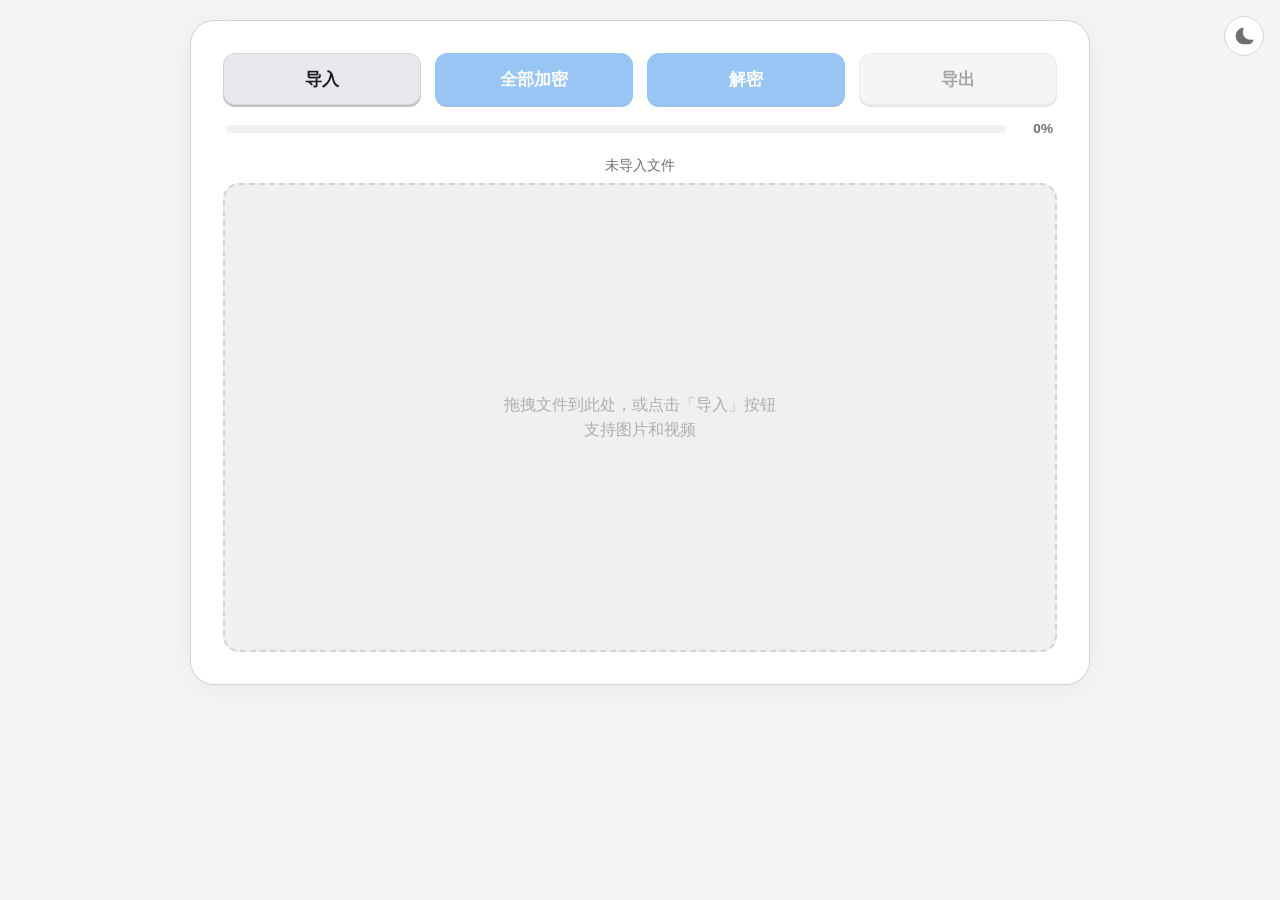
==== tools/cipher/index.html @ db0f6a57 "Add cipher tool (image/video encryption), extract from sb.html Extract bijective pixel encryption al" ====
<!DOCTYPE html>
<html lang="zh-cn" data-theme="dark">
<head>
  <meta charset="UTF-8">
  <meta name="viewport" content="width=device-width, initial-scale=1.0, maximum-scale=2.0">
  <title>加密解密工具</title>
  <link rel="stylesheet" href="style.css">
</head>
<body>

<!-- 主题切换 -->
<button class="theme-toggle" id="themeToggle" aria-label="切换主题">
  <svg class="icon-sun" viewBox="0 0 24 24"><path d="M12 7a5 5 0 100 10 5 5 0 000-10zm0-4a1 1 0 011 1v1a1 1 0 11-2 0V4a1 1 0 011-1zm0 16a1 1 0 011 1v1a1 1 0 11-2 0v-1a1 1 0 011-1zm8-8a1 1 0 01-1 1h-1a1 1 0 110-2h1a1 1 0 011 1zM6 12a1 1 0 01-1 1H4a1 1 0 110-2h1a1 1 0 011 1zm12.36-5.64a1 1 0 010 1.41l-.7.71a1 1 0 11-1.42-1.42l.71-.7a1 1 0 011.41 0zM7.76 16.24a1 1 0 010 1.41l-.71.71a1 1 0 01-1.41-1.42l.7-.7a1 1 0 011.42 0zm10.48 0a1 1 0 011.41 0l.71.7a1 1 0 11-1.42 1.42l-.7-.71a1 1 0 010-1.41zM7.76 7.76a1 1 0 01-1.41 0l-.71-.7a1 1 0 011.42-1.42l.7.71a1 1 0 010 1.41z"/></svg>
  <svg class="icon-moon" viewBox="0 0 24 24"><path d="M12.1 22c-5.5 0-10-4.5-10-10 0-4.8 3.4-8.8 8.1-9.8.4-.1.8 0 1.1.3.3.3.3.7.2 1.1-.5 1.2-.8 2.5-.8 3.9 0 5 4.1 9 9 9 .8 0 1.5-.1 2.2-.3.4-.1.8 0 1.1.3.3.3.3.7.2 1.1-1.3 2.8-4 4.4-7.1 4.4z"/></svg>
</button>

<div class="tool-card">
  <!-- 工具栏 -->
  <div class="toolbar">
    <button class="btn" id="importBtn">导入</button>
    <button class="btn btn-primary" id="encryptBtn" disabled>全部加密</button>
    <button class="btn btn-primary" id="decryptBtn" disabled>解密</button>
    <button class="btn" id="exportBtn" disabled>导出</button>
  </div>

  <!-- 进度条 -->
  <div class="progress-section" id="progressSection">
    <progress id="progressBar" value="0" max="100"></progress>
    <span id="progressText">0%</span>
  </div>

  <!-- 文件信息 -->
  <div class="file-info" id="fileInfo">未导入文件</div>

  <!-- 预览区域 -->
  <div class="preview-area" id="previewArea">
    <div class="preview-empty" id="previewEmpty">
      <p>拖拽文件到此处，或点击「导入」按钮</p>
      <p>支持图片和视频</p>
    </div>
    <img id="previewImg" class="preview-media" alt="预览">
    <canvas id="previewCanvas" class="preview-media"></canvas>
    <!-- 视频播放进度 -->
    <div class="video-progress-bar" id="videoProgressBar" style="display:none;">
      <div class="video-progress-fill" id="videoProgressFill"></div>
    </div>
    <!-- 加载指示 -->
    <div class="loading-overlay" id="loadingOverlay">
      <div class="spinner"></div>
    </div>
  </div>

  <!-- 导航行 -->
  <div class="nav-row" id="navRow" style="display:none;">
    <button class="btn btn-small" id="prevBtn">&larr; 上一张</button>
    <span class="nav-counter" id="navCounter">1 / 1</span>
    <button class="btn btn-small" id="nextBtn">下一张 &rarr;</button>
    <button class="btn btn-danger btn-small" id="restoreBtn">还原</button>
  </div>
</div>

<!-- 加密参数弹窗 -->
<div id="encryptModal" class="modal-overlay">
  <div class="param-window">
    <h3>加密参数</h3>
    <div class="param-row">
      <label>加密方式</label>
      <div class="radio-group">
        <label><input type="radio" name="encMode" value="gilbert" checked> 吉尔伯特曲线</label>
        <label><input type="radio" name="encMode" value="block"> 块打乱</label>
      </div>
    </div>
    <div class="param-row">
      <label>密钥（可选）</label>
      <input type="text" id="encKeyInput" placeholder="留空表示无密钥">
    </div>
    <div class="param-row block-params" id="encBlockParams" style="display:none;">
      <label>块宽度（像素）</label>
      <input type="number" id="encBlockW" value="16" min="1" max="512">
    </div>
    <div class="param-row block-params" id="encBlockParamsH" style="display:none;">
      <label>块高度（像素）</label>
      <input type="number" id="encBlockH" value="16" min="1" max="512">
    </div>
    <div class="modal-buttons">
      <button class="btn btn-primary" id="encConfirmBtn">确定</button>
      <button class="btn modal-cancel" data-close="encryptModal">取消</button>
    </div>
  </div>
</div>

<!-- 解密参数弹窗 -->
<div id="decryptModal" class="modal-overlay">
  <div class="param-window">
    <h3>解密参数</h3>
    <div class="param-row">
      <label>解密方式</label>
      <div class="radio-group">
        <label><input type="radio" name="decMode" value="gilbert" checked> 吉尔伯特曲线</label>
        <label><input type="radio" name="decMode" value="block"> 块打乱</label>
      </div>
    </div>
    <div class="param-row">
      <label>密钥（可选）</label>
      <input type="text" id="decKeyInput" placeholder="留空表示无密钥">
    </div>
    <div class="param-row block-params" id="decBlockParams" style="display:none;">
      <label>块宽度（像素）</label>
      <input type="number" id="decBlockW" value="16" min="1" max="512">
    </div>
    <div class="param-row block-params" id="decBlockParamsH" style="display:none;">
      <label>块高度（像素）</label>
      <input type="number" id="decBlockH" value="16" min="1" max="512">
    </div>
    <div class="modal-buttons">
      <button class="btn btn-primary" id="decConfirmBtn">确定</button>
      <button class="btn modal-cancel" data-close="decryptModal">取消</button>
    </div>
  </div>
</div>

<!-- 导出弹窗 -->
<div id="exportModal" class="modal-overlay">
  <div class="param-window">
    <h3>导出设置</h3>
    <div class="param-row">
      <label>导出格式</label>
      <div class="export-format-row" id="exportFormatRow">
        <select id="exportFormat">
          <option value="jpg">JPG（95% 质量）</option>
          <option value="png" selected>PNG（无损）</option>
          <option value="webp">WebP（无损）</option>
        </select>
      </div>
    </div>
    <div class="param-row" id="exportVideoNote" style="display:none;">
      <p style="color: var(--text-muted); font-size: 0.9rem;">视频将导出为 WebM 格式</p>
    </div>
    <div class="modal-buttons">
      <button class="btn btn-primary" id="exportConfirmBtn">确定</button>
      <button class="btn modal-cancel" data-close="exportModal">取消</button>
    </div>
  </div>
</div>

<!-- 隐藏元素 -->
<input type="file" id="fileInput" multiple accept="image/*,video/*" style="display:none;">
<video id="hiddenVideo" preload="auto" playsinline style="display:none;"></video>

<script type="module" src="app.js"></script>
</body>
</html>
---- tools/cipher/style.css ----
/* ========== 主题变量 ========== */
:root {
  --bg: #f5f5f7;
  --bg-card: #ffffff;
  --bg-elevated: #f0f0f3;
  --text: #1d1d1f;
  --text-muted: #6e6e73;
  --accent: #0071e3;
  --accent-hover: #0060c0;
  --accent-text: #ffffff;
  --border: #d2d2d7;
  --border-strong: #b0b0b5;
  --btn-bg: #e8e8ed;
  --btn-text: #1d1d1f;
  --btn-hover: #dcdce1;
  --btn-shadow: #c0c0c5;
  --input-bg: #ffffff;
  --input-border: #d2d2d7;
  --modal-overlay: rgba(0, 0, 0, 0.4);
  --preview-bg: #f0f0f3;
  --preview-border: #d2d2d7;
  --empty-text: #aeaeb2;
  --danger: #ff3b30;
  --danger-hover: #e0342b;
  --tag-bg: #e8e8ed;
  --tag-text: #6e6e73;
}

[data-theme="dark"] {
  --bg: #1c1c1e;
  --bg-card: #2c2c2e;
  --bg-elevated: #3a3a3c;
  --text: #f5f5f7;
  --text-muted: #98989d;
  --accent: #0a84ff;
  --accent-hover: #409cff;
  --accent-text: #ffffff;
  --border: #48484a;
  --border-strong: #636366;
  --btn-bg: #3a3a3c;
  --btn-text: #f5f5f7;
  --btn-hover: #48484a;
  --btn-shadow: #1c1c1e;
  --input-bg: #1c1c1e;
  --input-border: #48484a;
  --modal-overlay: rgba(0, 0, 0, 0.65);
  --preview-bg: #1c1c1e;
  --preview-border: #48484a;
  --empty-text: #636366;
  --danger: #ff453a;
  --danger-hover: #ff6961;
  --tag-bg: #3a3a3c;
  --tag-text: #98989d;
}

/* ========== 基础重置 ========== */
*, *::before, *::after {
  box-sizing: border-box;
  margin: 0;
  padding: 0;
}

html {
  -webkit-text-size-adjust: 100%;
}

body {
  font-family: -apple-system, BlinkMacSystemFont, 'Segoe UI', Roboto, 'Helvetica Neue', sans-serif;
  background: var(--bg);
  color: var(--text);
  min-height: 100vh;
  display: flex;
  flex-direction: column;
  align-items: center;
  padding: 20px;
  transition: background 0.25s, color 0.25s;
}

/* ========== 主题切换按钮 ========== */
.theme-toggle {
  position: fixed;
  top: 16px;
  right: 16px;
  z-index: 100;
  width: 40px;
  height: 40px;
  border-radius: 50%;
  border: 1px solid var(--border);
  background: var(--bg-card);
  cursor: pointer;
  display: flex;
  align-items: center;
  justify-content: center;
  transition: transform 0.15s, background 0.15s;
}

.theme-toggle:hover {
  transform: scale(1.08);
}

.theme-toggle svg {
  width: 20px;
  height: 20px;
  fill: var(--text-muted);
}

.theme-toggle .icon-sun { display: none; }
.theme-toggle .icon-moon { display: block; }

[data-theme="light"] .theme-toggle .icon-sun { display: none; }
[data-theme="light"] .theme-toggle .icon-moon { display: block; }
[data-theme="dark"] .theme-toggle .icon-sun { display: block; }
[data-theme="dark"] .theme-toggle .icon-moon { display: none; }

/* ========== 工具卡片 ========== */
.tool-card {
  max-width: 900px;
  width: 100%;
  background: var(--bg-card);
  border-radius: 20px;
  padding: 24px;
  border: 1px solid var(--border);
  box-shadow: 0 4px 24px rgba(0, 0, 0, 0.06);
}

/* ========== 工具栏（4 按钮） ========== */
.toolbar {
  display: grid;
  grid-template-columns: 1fr 1fr;
  gap: 10px;
  margin-bottom: 16px;
}

.btn {
  height: 48px;
  border-radius: 12px;
  font-size: 1rem;
  font-weight: 600;
  border: 1px solid var(--border);
  background: var(--btn-bg);
  color: var(--btn-text);
  cursor: pointer;
  display: inline-flex;
  align-items: center;
  justify-content: center;
  gap: 6px;
  transition: background 0.12s, transform 0.08s, opacity 0.12s;
  box-shadow: 0 2px 0 var(--btn-shadow);
  user-select: none;
}

.btn:hover:not(:disabled) {
  background: var(--btn-hover);
  transform: translateY(-1px);
  box-shadow: 0 3px 0 var(--btn-shadow);
}

.btn:active:not(:disabled) {
  transform: translateY(1px);
  box-shadow: 0 0 0 var(--btn-shadow);
}

.btn-primary {
  background: var(--accent);
  color: var(--accent-text);
  border-color: var(--accent);
  box-shadow: 0 2px 0 var(--accent-hover);
}

.btn-primary:hover:not(:disabled) {
  background: var(--accent-hover);
  box-shadow: 0 3px 0 var(--accent-hover);
}

.btn-danger {
  background: var(--danger);
  color: #fff;
  border-color: var(--danger);
  box-shadow: 0 2px 0 var(--danger-hover);
}

.btn-danger:hover:not(:disabled) {
  background: var(--danger-hover);
  box-shadow: 0 3px 0 var(--danger-hover);
}

.btn:disabled {
  opacity: 0.4;
  cursor: not-allowed;
}

.btn-small {
  height: 36px;
  font-size: 0.9rem;
  padding: 0 14px;
  border-radius: 10px;
}

/* ========== 文件信息 ========== */
.file-info {
  display: flex;
  align-items: center;
  justify-content: center;
  gap: 10px;
  padding: 8px 0;
  color: var(--text-muted);
  font-size: 0.9rem;
}

.file-tag {
  display: inline-block;
  background: var(--tag-bg);
  color: var(--tag-text);
  padding: 2px 10px;
  border-radius: 6px;
  font-size: 0.8rem;
  font-weight: 600;
}

/* ========== 预览区域 ========== */
.preview-area {
  width: 100%;
  aspect-ratio: 16 / 9;
  background: var(--preview-bg);
  border: 2px dashed var(--preview-border);
  border-radius: 16px;
  overflow: hidden;
  display: flex;
  align-items: center;
  justify-content: center;
  position: relative;
  transition: border-color 0.15s, background 0.15s;
}

.preview-area.drag-over {
  border-color: var(--accent);
  background: var(--bg-elevated);
}

.preview-empty {
  color: var(--empty-text);
  font-size: 1rem;
  text-align: center;
  padding: 20px;
}

.preview-empty p {
  margin: 4px 0;
}

.preview-media {
  max-width: 100%;
  max-height: 100%;
  object-fit: contain;
  display: none;
}

.preview-media.active {
  display: block;
}

#previewCanvas {
  width: 100%;
  height: 100%;
}

/* 视频播放进度 */
.video-progress-bar {
  position: absolute;
  bottom: 0;
  left: 0;
  width: 100%;
  height: 4px;
  background: var(--border);
  cursor: pointer;
}

.video-progress-fill {
  height: 100%;
  background: var(--accent);
  border-radius: 2px;
  width: 0%;
  transition: width 0.1s linear;
}

/* ========== 导航行 ========== */
.nav-row {
  display: flex;
  align-items: center;
  justify-content: center;
  gap: 10px;
  margin-top: 12px;
  flex-wrap: wrap;
}

.nav-counter {
  color: var(--text-muted);
  font-size: 0.9rem;
  font-weight: 500;
  min-width: 60px;
  text-align: center;
}

/* ========== 弹窗 ========== */
.modal-overlay {
  position: fixed;
  inset: 0;
  background: var(--modal-overlay);
  display: none;
  align-items: center;
  justify-content: center;
  z-index: 1000;
  backdrop-filter: blur(4px);
}

.modal-overlay.open {
  display: flex;
}

.param-window {
  background: var(--bg-card);
  border-radius: 20px;
  padding: 28px;
  width: 92%;
  max-width: 480px;
  max-height: 90vh;
  overflow-y: auto;
  border: 1px solid var(--border);
  box-shadow: 0 20px 60px rgba(0, 0, 0, 0.15);
}

.param-window h3 {
  font-size: 1.3rem;
  font-weight: 700;
  margin-bottom: 20px;
  padding-bottom: 12px;
  border-bottom: 1px solid var(--border);
}

.param-row {
  margin-bottom: 18px;
  display: flex;
  flex-direction: column;
  gap: 6px;
}

.param-row > label {
  font-weight: 600;
  font-size: 0.9rem;
  color: var(--text-muted);
}

.param-row input[type="text"],
.param-row input[type="number"] {
  background: var(--input-bg);
  border: 1px solid var(--input-border);
  color: var(--text);
  padding: 10px 14px;
  border-radius: 10px;
  font-size: 1rem;
  outline: none;
  transition: border-color 0.15s;
}

.param-row input:focus {
  border-color: var(--accent);
}

.radio-group {
  display: flex;
  gap: 20px;
  flex-wrap: wrap;
}

.radio-group label {
  display: flex;
  align-items: center;
  gap: 6px;
  font-size: 0.95rem;
  cursor: pointer;
}

.radio-group input[type="radio"] {
  accent-color: var(--accent);
  width: 16px;
  height: 16px;
}

.modal-buttons {
  display: flex;
  gap: 10px;
  margin-top: 20px;
}

.modal-buttons .btn {
  flex: 1;
}

/* ========== 导出弹窗额外样式 ========== */
.export-format-row {
  display: flex;
  align-items: center;
  gap: 12px;
  flex-wrap: wrap;
}

.export-format-row select {
  background: var(--input-bg);
  border: 1px solid var(--input-border);
  color: var(--text);
  padding: 8px 16px;
  border-radius: 10px;
  font-size: 0.95rem;
  outline: none;
}

/* ========== 加载指示 ========== */
.loading-overlay {
  position: absolute;
  inset: 0;
  background: rgba(0, 0, 0, 0.4);
  display: none;
  align-items: center;
  justify-content: center;
  border-radius: 16px;
  z-index: 10;
}

.loading-overlay.active {
  display: flex;
}

.spinner {
  width: 36px;
  height: 36px;
  border: 3px solid rgba(255, 255, 255, 0.2);
  border-top-color: #fff;
  border-radius: 50%;
  animation: spin 0.6s linear infinite;
}

@keyframes spin {
  to { transform: rotate(360deg); }
}

/* ========== 进度条 ========== */
.progress-section {
  display: flex;
  align-items: center;
  gap: 12px;
  margin-bottom: 12px;
  padding: 0 4px;
}

.progress-section progress {
  flex: 1;
  height: 8px;
  border: none;
  border-radius: 4px;
  background: var(--bg-elevated);
}

.progress-section progress::-webkit-progress-bar {
  background: var(--bg-elevated);
  border-radius: 4px;
}

.progress-section progress::-webkit-progress-value {
  background: var(--accent);
  border-radius: 4px;
  transition: width 0.15s ease;
}

.progress-section progress::-moz-progress-bar {
  background: var(--accent);
  border-radius: 4px;
}

#progressText {
  color: var(--text-muted);
  font-size: 0.85rem;
  font-weight: 600;
  min-width: 36px;
  text-align: right;
}

/* ========== 响应式 ========== */
@media (min-width: 750px) {
  .toolbar {
    grid-template-columns: repeat(4, 1fr);
    gap: 14px;
  }

  .tool-card {
    padding: 32px;
    border-radius: 24px;
  }

  .btn {
    height: 52px;
    font-size: 1.05rem;
  }
}

@media (max-width: 400px) {
  body {
    padding: 12px;
  }

  .tool-card {
    padding: 16px;
    border-radius: 16px;
  }

  .btn {
    height: 42px;
    font-size: 0.9rem;
  }

  .btn-small {
    height: 32px;
    font-size: 0.8rem;
    padding: 0 10px;
  }

  .param-window {
    padding: 20px;
    border-radius: 16px;
  }

  .preview-area {
    aspect-ratio: 4 / 3;
  }
}
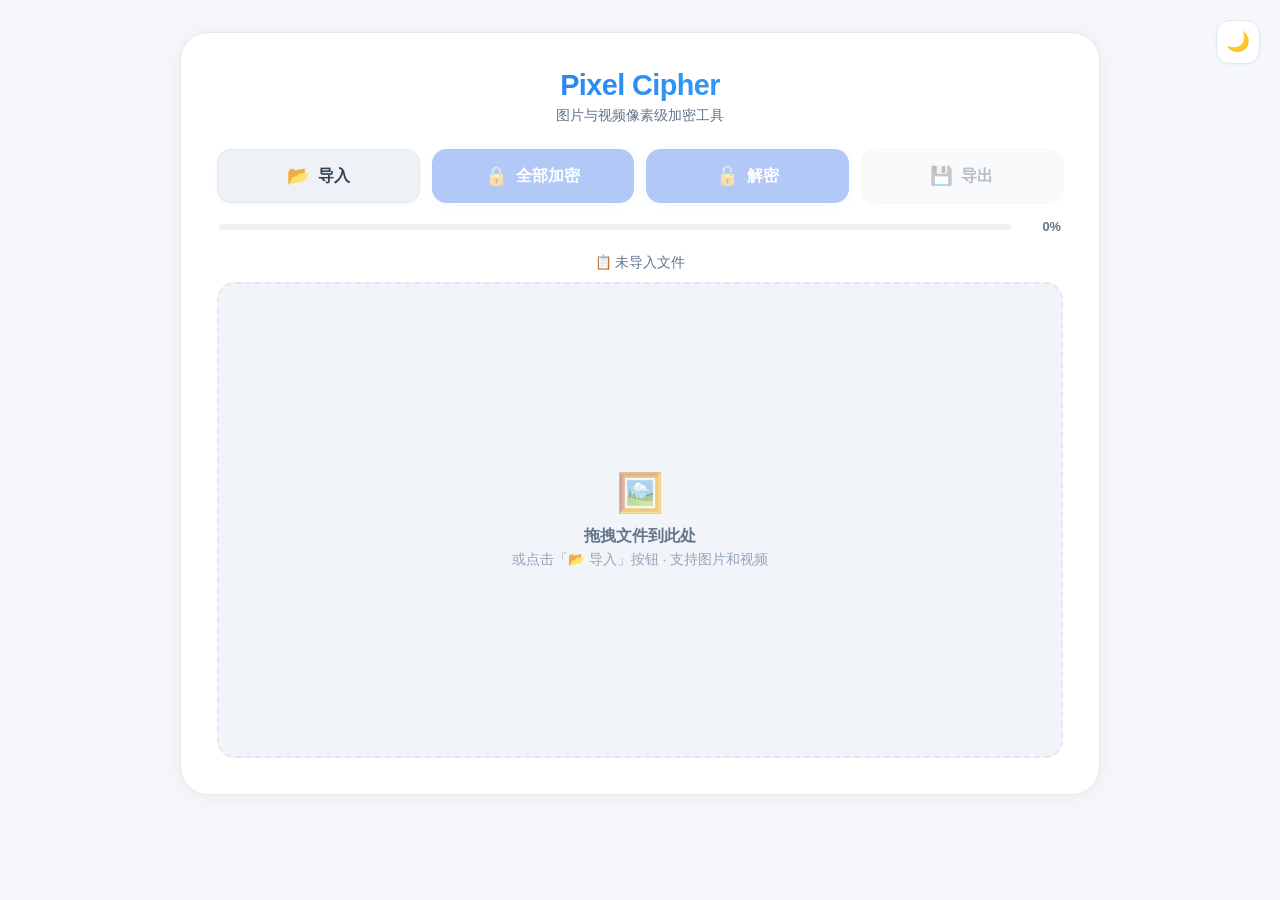
==== commit 47c7d285: "Update cipher tool UI, refine CLAUDE.md and snk workflow" ====
--- a/tools/cipher/index.html
+++ b/tools/cipher/index.html
@@ -3,24 +3,43 @@
 <head>
   <meta charset="UTF-8">
   <meta name="viewport" content="width=device-width, initial-scale=1.0, maximum-scale=2.0">
-  <title>加密解密工具</title>
+  <title>Pixel Cipher</title>
+  <link rel="icon" type="image/svg+xml" href="data:image/svg+xml,%3Csvg xmlns='http://www.w3.org/2000/svg' viewBox='0 0 100 100'%3E%3Crect rx='18' width='100' height='100' fill='%232563eb'/%3E%3Ctext x='50' y='68' text-anchor='middle' font-size='56' font-family='system-ui' font-weight='bold' fill='white'%3EES%3C/text%3E%3C/svg%3E">
   <link rel="stylesheet" href="style.css">
 </head>
 <body>
 
 <!-- 主题切换 -->
 <button class="theme-toggle" id="themeToggle" aria-label="切换主题">
-  <svg class="icon-sun" viewBox="0 0 24 24"><path d="M12 7a5 5 0 100 10 5 5 0 000-10zm0-4a1 1 0 011 1v1a1 1 0 11-2 0V4a1 1 0 011-1zm0 16a1 1 0 011 1v1a1 1 0 11-2 0v-1a1 1 0 011-1zm8-8a1 1 0 01-1 1h-1a1 1 0 110-2h1a1 1 0 011 1zM6 12a1 1 0 01-1 1H4a1 1 0 110-2h1a1 1 0 011 1zm12.36-5.64a1 1 0 010 1.41l-.7.71a1 1 0 11-1.42-1.42l.71-.7a1 1 0 011.41 0zM7.76 16.24a1 1 0 010 1.41l-.71.71a1 1 0 01-1.41-1.42l.7-.7a1 1 0 011.42 0zm10.48 0a1 1 0 011.41 0l.71.7a1 1 0 11-1.42 1.42l-.7-.71a1 1 0 010-1.41zM7.76 7.76a1 1 0 01-1.41 0l-.71-.7a1 1 0 011.42-1.42l.7.71a1 1 0 010 1.41z"/></svg>
-  <svg class="icon-moon" viewBox="0 0 24 24"><path d="M12.1 22c-5.5 0-10-4.5-10-10 0-4.8 3.4-8.8 8.1-9.8.4-.1.8 0 1.1.3.3.3.3.7.2 1.1-.5 1.2-.8 2.5-.8 3.9 0 5 4.1 9 9 9 .8 0 1.5-.1 2.2-.3.4-.1.8 0 1.1.3.3.3.3.7.2 1.1-1.3 2.8-4 4.4-7.1 4.4z"/></svg>
+  <span class="toggle-icon sun">☀️</span>
+  <span class="toggle-icon moon">🌙</span>
 </button>
 
 <div class="tool-card">
+  <!-- 标题 -->
+  <div class="card-header">
+    <h1 class="card-title">Pixel Cipher</h1>
+    <p class="card-desc">图片与视频像素级加密工具</p>
+  </div>
+
   <!-- 工具栏 -->
   <div class="toolbar">
-    <button class="btn" id="importBtn">导入</button>
-    <button class="btn btn-primary" id="encryptBtn" disabled>全部加密</button>
-    <button class="btn btn-primary" id="decryptBtn" disabled>解密</button>
-    <button class="btn" id="exportBtn" disabled>导出</button>
+    <button class="btn btn-outline" id="importBtn">
+      <span class="btn-emoji">📂</span>
+      <span class="btn-label">导入</span>
+    </button>
+    <button class="btn btn-accent" id="encryptBtn" disabled>
+      <span class="btn-emoji">🔒</span>
+      <span class="btn-label">全部加密</span>
+    </button>
+    <button class="btn btn-accent" id="decryptBtn" disabled>
+      <span class="btn-emoji">🔓</span>
+      <span class="btn-label">解密</span>
+    </button>
+    <button class="btn btn-outline" id="exportBtn" disabled>
+      <span class="btn-emoji">💾</span>
+      <span class="btn-label">导出</span>
+    </button>
   </div>
 
   <!-- 进度条 -->
@@ -30,13 +49,14 @@
   </div>
 
   <!-- 文件信息 -->
-  <div class="file-info" id="fileInfo">未导入文件</div>
+  <div class="file-info" id="fileInfo">📋 未导入文件</div>
 
   <!-- 预览区域 -->
   <div class="preview-area" id="previewArea">
     <div class="preview-empty" id="previewEmpty">
-      <p>拖拽文件到此处，或点击「导入」按钮</p>
-      <p>支持图片和视频</p>
+      <div class="empty-icon">🖼️</div>
+      <p class="empty-title">拖拽文件到此处</p>
+      <p class="empty-sub">或点击「📂 导入」按钮 · 支持图片和视频</p>
     </div>
     <img id="previewImg" class="preview-media" alt="预览">
     <canvas id="previewCanvas" class="preview-media"></canvas>
@@ -47,31 +67,32 @@
     <!-- 加载指示 -->
     <div class="loading-overlay" id="loadingOverlay">
       <div class="spinner"></div>
+      <span class="loading-text">处理中…</span>
     </div>
   </div>
 
   <!-- 导航行 -->
   <div class="nav-row" id="navRow" style="display:none;">
-    <button class="btn btn-small" id="prevBtn">&larr; 上一张</button>
+    <button class="btn btn-ghost btn-small" id="prevBtn">⬅ 上一张</button>
     <span class="nav-counter" id="navCounter">1 / 1</span>
-    <button class="btn btn-small" id="nextBtn">下一张 &rarr;</button>
-    <button class="btn btn-danger btn-small" id="restoreBtn">还原</button>
+    <button class="btn btn-ghost btn-small" id="nextBtn">下一张 ➡</button>
+    <button class="btn btn-danger btn-small" id="restoreBtn">🔄 还原</button>
   </div>
 </div>
 
 <!-- 加密参数弹窗 -->
 <div id="encryptModal" class="modal-overlay">
   <div class="param-window">
-    <h3>加密参数</h3>
+    <h3>🔒 加密参数</h3>
     <div class="param-row">
       <label>加密方式</label>
       <div class="radio-group">
-        <label><input type="radio" name="encMode" value="gilbert" checked> 吉尔伯特曲线</label>
-        <label><input type="radio" name="encMode" value="block"> 块打乱</label>
+        <label><input type="radio" name="encMode" value="gilbert" checked> 🌀 吉尔伯特曲线</label>
+        <label><input type="radio" name="encMode" value="block"> 🧱 块打乱</label>
       </div>
     </div>
     <div class="param-row">
-      <label>密钥（可选）</label>
+      <label>🔑 密钥（可选）</label>
       <input type="text" id="encKeyInput" placeholder="留空表示无密钥">
     </div>
     <div class="param-row block-params" id="encBlockParams" style="display:none;">
@@ -83,8 +104,8 @@
       <input type="number" id="encBlockH" value="16" min="1" max="512">
     </div>
     <div class="modal-buttons">
-      <button class="btn btn-primary" id="encConfirmBtn">确定</button>
-      <button class="btn modal-cancel" data-close="encryptModal">取消</button>
+      <button class="btn btn-accent flex-1" id="encConfirmBtn">✅ 确定</button>
+      <button class="btn btn-ghost flex-1 modal-cancel" data-close="encryptModal">❌ 取消</button>
     </div>
   </div>
 </div>
@@ -92,16 +113,16 @@
 <!-- 解密参数弹窗 -->
 <div id="decryptModal" class="modal-overlay">
   <div class="param-window">
-    <h3>解密参数</h3>
+    <h3>🔓 解密参数</h3>
     <div class="param-row">
       <label>解密方式</label>
       <div class="radio-group">
-        <label><input type="radio" name="decMode" value="gilbert" checked> 吉尔伯特曲线</label>
-        <label><input type="radio" name="decMode" value="block"> 块打乱</label>
+        <label><input type="radio" name="decMode" value="gilbert" checked> 🌀 吉尔伯特曲线</label>
+        <label><input type="radio" name="decMode" value="block"> 🧱 块打乱</label>
       </div>
     </div>
     <div class="param-row">
-      <label>密钥（可选）</label>
+      <label>🔑 密钥（可选）</label>
       <input type="text" id="decKeyInput" placeholder="留空表示无密钥">
     </div>
     <div class="param-row block-params" id="decBlockParams" style="display:none;">
@@ -113,8 +134,8 @@
       <input type="number" id="decBlockH" value="16" min="1" max="512">
     </div>
     <div class="modal-buttons">
-      <button class="btn btn-primary" id="decConfirmBtn">确定</button>
-      <button class="btn modal-cancel" data-close="decryptModal">取消</button>
+      <button class="btn btn-accent flex-1" id="decConfirmBtn">✅ 确定</button>
+      <button class="btn btn-ghost flex-1 modal-cancel" data-close="decryptModal">❌ 取消</button>
     </div>
   </div>
 </div>
@@ -122,23 +143,23 @@
 <!-- 导出弹窗 -->
 <div id="exportModal" class="modal-overlay">
   <div class="param-window">
-    <h3>导出设置</h3>
+    <h3>💾 导出设置</h3>
     <div class="param-row">
       <label>导出格式</label>
       <div class="export-format-row" id="exportFormatRow">
         <select id="exportFormat">
-          <option value="jpg">JPG（95% 质量）</option>
-          <option value="png" selected>PNG（无损）</option>
-          <option value="webp">WebP（无损）</option>
+          <option value="jpg">📷 JPG（95% 质量）</option>
+          <option value="png" selected>🖼️ PNG（无损）</option>
+          <option value="webp">🌐 WebP（无损）</option>
         </select>
       </div>
     </div>
     <div class="param-row" id="exportVideoNote" style="display:none;">
-      <p style="color: var(--text-muted); font-size: 0.9rem;">视频将导出为 WebM 格式</p>
+      <p class="hint-text">🎬 视频将导出为 WebM 格式</p>
     </div>
     <div class="modal-buttons">
-      <button class="btn btn-primary" id="exportConfirmBtn">确定</button>
-      <button class="btn modal-cancel" data-close="exportModal">取消</button>
+      <button class="btn btn-accent flex-1" id="exportConfirmBtn">✅ 确定</button>
+      <button class="btn btn-ghost flex-1 modal-cancel" data-close="exportModal">❌ 取消</button>
     </div>
   </div>
 </div>
--- a/tools/cipher/style.css
+++ b/tools/cipher/style.css
@@ -1,129 +1,158 @@
-/* ========== 主题变量 ========== */
+/* ========== 配色系统 ========== */
 :root {
-  --bg: #f5f5f7;
+  /* 浅色 - 冷白底 + 蓝色强调 */
+  --bg: #f5f7fa;
   --bg-card: #ffffff;
-  --bg-elevated: #f0f0f3;
-  --text: #1d1d1f;
-  --text-muted: #6e6e73;
-  --accent: #0071e3;
-  --accent-hover: #0060c0;
+  --bg-elevated: #eef1f6;
+  --text: #0f172a;
+  --text-secondary: #334155;
+  --text-muted: #64748b;
+  --accent: #2563eb;
+  --accent-hover: #1d4ed8;
+  --accent-soft: rgba(37, 99, 235, 0.10);
   --accent-text: #ffffff;
-  --border: #d2d2d7;
-  --border-strong: #b0b0b5;
-  --btn-bg: #e8e8ed;
-  --btn-text: #1d1d1f;
-  --btn-hover: #dcdce1;
-  --btn-shadow: #c0c0c5;
+  --border: #e2e8f0;
+  --border-strong: #cbd5e1;
+  --btn-bg: #eef1f6;
+  --btn-text: #334155;
+  --btn-hover: #e2e8f0;
+  --btn-shadow: #d1d8e0;
   --input-bg: #ffffff;
-  --input-border: #d2d2d7;
-  --modal-overlay: rgba(0, 0, 0, 0.4);
-  --preview-bg: #f0f0f3;
-  --preview-border: #d2d2d7;
-  --empty-text: #aeaeb2;
-  --danger: #ff3b30;
-  --danger-hover: #e0342b;
-  --tag-bg: #e8e8ed;
-  --tag-text: #6e6e73;
+  --input-border: #e2e8f0;
+  --modal-overlay: rgba(15, 23, 42, 0.3);
+  --preview-bg: #f1f5f9;
+  --preview-border: #e2e8f0;
+  --empty-text: #94a3b8;
+  --danger: #ef4444;
+  --danger-hover: #dc2626;
+  --tag-bg: #eff6ff;
+  --tag-text: #2563eb;
+  --shadow-sm: 0 1px 3px rgba(37, 99, 235, 0.06);
+  --shadow-md: 0 4px 16px rgba(37, 99, 235, 0.08);
+  --shadow-lg: 0 12px 40px rgba(37, 99, 235, 0.10);
+  --shadow-card: 0 2px 20px rgba(15, 23, 42, 0.05);
 }
 
 [data-theme="dark"] {
-  --bg: #1c1c1e;
-  --bg-card: #2c2c2e;
-  --bg-elevated: #3a3a3c;
-  --text: #f5f5f7;
-  --text-muted: #98989d;
-  --accent: #0a84ff;
-  --accent-hover: #409cff;
+  /* 深色 - 深蓝黑底 + 天蓝强调 */
+  --bg: #0c0f1a;
+  --bg-card: #141827;
+  --bg-elevated: #1c2133;
+  --text: #e8ecf4;
+  --text-secondary: #b4bdd0;
+  --text-muted: #6b7a99;
+  --accent: #3b82f6;
+  --accent-hover: #60a5fa;
+  --accent-soft: rgba(59, 130, 246, 0.12);
   --accent-text: #ffffff;
-  --border: #48484a;
-  --border-strong: #636366;
-  --btn-bg: #3a3a3c;
-  --btn-text: #f5f5f7;
-  --btn-hover: #48484a;
-  --btn-shadow: #1c1c1e;
-  --input-bg: #1c1c1e;
-  --input-border: #48484a;
-  --modal-overlay: rgba(0, 0, 0, 0.65);
-  --preview-bg: #1c1c1e;
-  --preview-border: #48484a;
-  --empty-text: #636366;
-  --danger: #ff453a;
-  --danger-hover: #ff6961;
-  --tag-bg: #3a3a3c;
-  --tag-text: #98989d;
+  --border: #232940;
+  --border-strong: #343d5c;
+  --btn-bg: #1c2133;
+  --btn-text: #b4bdd0;
+  --btn-hover: #232940;
+  --btn-shadow: #080a12;
+  --input-bg: #0e1120;
+  --input-border: #232940;
+  --modal-overlay: rgba(0, 0, 0, 0.6);
+  --preview-bg: #0e1120;
+  --preview-border: #232940;
+  --empty-text: #3e4a66;
+  --danger: #f87171;
+  --danger-hover: #fca5a5;
+  --tag-bg: rgba(59, 130, 246, 0.12);
+  --tag-text: #3b82f6;
+  --shadow-sm: 0 1px 3px rgba(0, 0, 0, 0.2);
+  --shadow-md: 0 4px 16px rgba(0, 0, 0, 0.3);
+  --shadow-lg: 0 12px 40px rgba(0, 0, 0, 0.4);
+  --shadow-card: 0 2px 30px rgba(0, 0, 0, 0.3);
 }
 
 /* ========== 基础重置 ========== */
-*, *::before, *::after {
-  box-sizing: border-box;
-  margin: 0;
-  padding: 0;
-}
-
-html {
-  -webkit-text-size-adjust: 100%;
-}
+*, *::before, *::after { box-sizing: border-box; margin: 0; padding: 0; }
+html { -webkit-text-size-adjust: 100%; }
 
 body {
-  font-family: -apple-system, BlinkMacSystemFont, 'Segoe UI', Roboto, 'Helvetica Neue', sans-serif;
+  font-family: -apple-system, BlinkMacSystemFont, 'SF Pro Display', 'Segoe UI', Roboto, 'Helvetica Neue', sans-serif;
   background: var(--bg);
   color: var(--text);
   min-height: 100vh;
   display: flex;
   flex-direction: column;
   align-items: center;
-  padding: 20px;
-  transition: background 0.25s, color 0.25s;
-}
-
-/* ========== 主题切换按钮 ========== */
+  padding: 24px 16px;
+  transition: background 0.3s ease, color 0.3s ease;
+  -webkit-font-smoothing: antialiased;
+}
+
+/* ========== 主题切换 ========== */
 .theme-toggle {
   position: fixed;
-  top: 16px;
-  right: 16px;
+  top: 20px;
+  right: 20px;
   z-index: 100;
-  width: 40px;
-  height: 40px;
-  border-radius: 50%;
+  width: 44px;
+  height: 44px;
+  border-radius: 14px;
   border: 1px solid var(--border);
   background: var(--bg-card);
   cursor: pointer;
   display: flex;
   align-items: center;
   justify-content: center;
-  transition: transform 0.15s, background 0.15s;
+  box-shadow: var(--shadow-sm);
+  transition: transform 0.2s, box-shadow 0.2s;
+  font-size: 1.2rem;
 }
 
 .theme-toggle:hover {
-  transform: scale(1.08);
-}
-
-.theme-toggle svg {
-  width: 20px;
-  height: 20px;
-  fill: var(--text-muted);
-}
-
-.theme-toggle .icon-sun { display: none; }
-.theme-toggle .icon-moon { display: block; }
-
-[data-theme="light"] .theme-toggle .icon-sun { display: none; }
-[data-theme="light"] .theme-toggle .icon-moon { display: block; }
-[data-theme="dark"] .theme-toggle .icon-sun { display: block; }
-[data-theme="dark"] .theme-toggle .icon-moon { display: none; }
+  transform: scale(1.06);
+  box-shadow: var(--shadow-md);
+}
+
+.toggle-icon { display: none; line-height: 1; }
+[data-theme="dark"] .toggle-icon.sun { display: block; }
+[data-theme="light"] .toggle-icon.moon { display: block; }
 
 /* ========== 工具卡片 ========== */
 .tool-card {
-  max-width: 900px;
+  max-width: 920px;
   width: 100%;
   background: var(--bg-card);
-  border-radius: 20px;
-  padding: 24px;
+  border-radius: 24px;
+  padding: 28px;
   border: 1px solid var(--border);
-  box-shadow: 0 4px 24px rgba(0, 0, 0, 0.06);
-}
-
-/* ========== 工具栏（4 按钮） ========== */
+  box-shadow: var(--shadow-card);
+  animation: fadeUp 0.4s ease;
+}
+
+@keyframes fadeUp {
+  from { opacity: 0; transform: translateY(12px); }
+  to   { opacity: 1; transform: translateY(0); }
+}
+
+/* ========== 卡片头部 ========== */
+.card-header {
+  text-align: center;
+  margin-bottom: 24px;
+}
+
+.card-title {
+  font-size: 1.6rem;
+  font-weight: 800;
+  letter-spacing: -0.02em;
+  background: linear-gradient(135deg, var(--accent), #38bdf8);
+  -webkit-background-clip: text;
+  -webkit-text-fill-color: transparent;
+  background-clip: text;
+}
+
+.card-desc {
+  color: var(--text-muted);
+  font-size: 0.9rem;
+  margin-top: 4px;
+}
+
+/* ========== 工具栏 ========== */
 .toolbar {
   display: grid;
   grid-template-columns: 1fr 1fr;
@@ -131,69 +160,128 @@
   margin-bottom: 16px;
 }
 
+/* ========== 按钮系统 ========== */
 .btn {
-  height: 48px;
-  border-radius: 12px;
-  font-size: 1rem;
+  height: 50px;
+  border-radius: 14px;
+  font-size: 0.95rem;
   font-weight: 600;
-  border: 1px solid var(--border);
+  border: 1px solid transparent;
+  cursor: pointer;
+  display: inline-flex;
+  align-items: center;
+  justify-content: center;
+  gap: 8px;
+  transition: all 0.15s ease;
+  user-select: none;
+  position: relative;
+  overflow: hidden;
+}
+
+.btn-emoji { font-size: 1.15rem; line-height: 1; }
+
+.btn:hover:not(:disabled) { transform: translateY(-1px); }
+.btn:active:not(:disabled) { transform: translateY(0); }
+.btn:disabled { opacity: 0.35; cursor: not-allowed; }
+
+/* 描边按钮 */
+.btn-outline {
   background: var(--btn-bg);
   color: var(--btn-text);
-  cursor: pointer;
-  display: inline-flex;
-  align-items: center;
-  justify-content: center;
-  gap: 6px;
-  transition: background 0.12s, transform 0.08s, opacity 0.12s;
-  box-shadow: 0 2px 0 var(--btn-shadow);
-  user-select: none;
-}
-
-.btn:hover:not(:disabled) {
+  border-color: var(--border);
+  box-shadow: var(--shadow-sm);
+}
+.btn-outline:hover:not(:disabled) {
   background: var(--btn-hover);
-  transform: translateY(-1px);
-  box-shadow: 0 3px 0 var(--btn-shadow);
-}
-
-.btn:active:not(:disabled) {
-  transform: translateY(1px);
-  box-shadow: 0 0 0 var(--btn-shadow);
-}
-
-.btn-primary {
+  border-color: var(--border-strong);
+  box-shadow: var(--shadow-md);
+}
+
+/* 强调按钮 */
+.btn-accent {
   background: var(--accent);
   color: var(--accent-text);
   border-color: var(--accent);
-  box-shadow: 0 2px 0 var(--accent-hover);
-}
-
-.btn-primary:hover:not(:disabled) {
+  box-shadow: 0 2px 12px var(--accent-soft);
+}
+.btn-accent:hover:not(:disabled) {
   background: var(--accent-hover);
-  box-shadow: 0 3px 0 var(--accent-hover);
-}
-
+  box-shadow: 0 4px 20px var(--accent-soft);
+}
+
+/* 幽灵按钮 */
+.btn-ghost {
+  background: transparent;
+  color: var(--text-secondary);
+  border-color: var(--border);
+}
+.btn-ghost:hover:not(:disabled) {
+  background: var(--accent-soft);
+  color: var(--accent);
+  border-color: var(--accent);
+}
+
+/* 危险按钮 */
 .btn-danger {
+  background: transparent;
+  color: var(--danger);
+  border-color: var(--danger);
+}
+.btn-danger:hover:not(:disabled) {
   background: var(--danger);
   color: #fff;
-  border-color: var(--danger);
-  box-shadow: 0 2px 0 var(--danger-hover);
-}
-
-.btn-danger:hover:not(:disabled) {
-  background: var(--danger-hover);
-  box-shadow: 0 3px 0 var(--danger-hover);
-}
-
-.btn:disabled {
-  opacity: 0.4;
-  cursor: not-allowed;
 }
 
 .btn-small {
-  height: 36px;
-  font-size: 0.9rem;
-  padding: 0 14px;
-  border-radius: 10px;
+  height: 38px;
+  font-size: 0.85rem;
+  padding: 0 16px;
+  border-radius: 11px;
+}
+
+.flex-1 { flex: 1; }
+
+/* ========== 进度条 ========== */
+.progress-section {
+  display: flex;
+  align-items: center;
+  gap: 12px;
+  margin-bottom: 14px;
+  padding: 0 2px;
+}
+
+.progress-section progress {
+  flex: 1;
+  height: 6px;
+  border: none;
+  border-radius: 3px;
+  background: var(--bg-elevated);
+  overflow: hidden;
+}
+
+.progress-section progress::-webkit-progress-bar {
+  background: var(--bg-elevated);
+  border-radius: 3px;
+}
+
+.progress-section progress::-webkit-progress-value {
+  background: linear-gradient(90deg, var(--accent), #38bdf8);
+  border-radius: 3px;
+  transition: width 0.2s ease;
+}
+
+.progress-section progress::-moz-progress-bar {
+  background: linear-gradient(90deg, var(--accent), #38bdf8);
+  border-radius: 3px;
+}
+
+#progressText {
+  color: var(--text-muted);
+  font-size: 0.8rem;
+  font-weight: 700;
+  min-width: 38px;
+  text-align: right;
+  font-variant-numeric: tabular-nums;
 }
 
 /* ========== 文件信息 ========== */
@@ -201,10 +289,10 @@
   display: flex;
   align-items: center;
   justify-content: center;
-  gap: 10px;
-  padding: 8px 0;
-  color: var(--text-muted);
-  font-size: 0.9rem;
+  gap: 8px;
+  padding: 6px 0 10px;
+  color: var(--text-muted);
+  font-size: 0.85rem;
 }
 
 .file-tag {
@@ -213,8 +301,9 @@
   color: var(--tag-text);
   padding: 2px 10px;
   border-radius: 6px;
-  font-size: 0.8rem;
-  font-weight: 600;
+  font-size: 0.75rem;
+  font-weight: 700;
+  letter-spacing: 0.02em;
 }
 
 /* ========== 预览区域 ========== */
@@ -223,29 +312,41 @@
   aspect-ratio: 16 / 9;
   background: var(--preview-bg);
   border: 2px dashed var(--preview-border);
-  border-radius: 16px;
+  border-radius: 18px;
   overflow: hidden;
   display: flex;
   align-items: center;
   justify-content: center;
   position: relative;
-  transition: border-color 0.15s, background 0.15s;
+  transition: border-color 0.2s, background 0.2s;
 }
 
 .preview-area.drag-over {
   border-color: var(--accent);
-  background: var(--bg-elevated);
+  background: var(--accent-soft);
 }
 
 .preview-empty {
+  text-align: center;
+  padding: 24px;
+}
+
+.empty-icon {
+  font-size: 2.4rem;
+  margin-bottom: 10px;
+  opacity: 0.5;
+}
+
+.empty-title {
+  color: var(--text-muted);
+  font-size: 1rem;
+  font-weight: 600;
+  margin-bottom: 4px;
+}
+
+.empty-sub {
   color: var(--empty-text);
-  font-size: 1rem;
-  text-align: center;
-  padding: 20px;
-}
-
-.preview-empty p {
-  margin: 4px 0;
+  font-size: 0.85rem;
 }
 
 .preview-media {
@@ -255,16 +356,11 @@
   display: none;
 }
 
-.preview-media.active {
-  display: block;
-}
-
-#previewCanvas {
-  width: 100%;
-  height: 100%;
-}
-
-/* 视频播放进度 */
+.preview-media.active { display: block; }
+
+#previewCanvas { width: 100%; height: 100%; }
+
+/* ========== 视频进度 ========== */
 .video-progress-bar {
   position: absolute;
   bottom: 0;
@@ -277,7 +373,7 @@
 
 .video-progress-fill {
   height: 100%;
-  background: var(--accent);
+  background: linear-gradient(90deg, var(--accent), #38bdf8);
   border-radius: 2px;
   width: 0%;
   transition: width 0.1s linear;
@@ -288,17 +384,18 @@
   display: flex;
   align-items: center;
   justify-content: center;
-  gap: 10px;
-  margin-top: 12px;
+  gap: 8px;
+  margin-top: 14px;
   flex-wrap: wrap;
 }
 
 .nav-counter {
   color: var(--text-muted);
-  font-size: 0.9rem;
-  font-weight: 500;
+  font-size: 0.85rem;
+  font-weight: 600;
   min-width: 60px;
   text-align: center;
+  font-variant-numeric: tabular-nums;
 }
 
 /* ========== 弹窗 ========== */
@@ -310,35 +407,39 @@
   align-items: center;
   justify-content: center;
   z-index: 1000;
-  backdrop-filter: blur(4px);
-}
-
-.modal-overlay.open {
-  display: flex;
-}
+  backdrop-filter: blur(8px);
+}
+
+.modal-overlay.open { display: flex; }
 
 .param-window {
   background: var(--bg-card);
-  border-radius: 20px;
+  border-radius: 22px;
   padding: 28px;
   width: 92%;
-  max-width: 480px;
+  max-width: 460px;
   max-height: 90vh;
   overflow-y: auto;
   border: 1px solid var(--border);
-  box-shadow: 0 20px 60px rgba(0, 0, 0, 0.15);
+  box-shadow: var(--shadow-lg);
+  animation: modalIn 0.2s ease;
+}
+
+@keyframes modalIn {
+  from { opacity: 0; transform: scale(0.96) translateY(8px); }
+  to   { opacity: 1; transform: scale(1) translateY(0); }
 }
 
 .param-window h3 {
-  font-size: 1.3rem;
+  font-size: 1.2rem;
   font-weight: 700;
   margin-bottom: 20px;
-  padding-bottom: 12px;
+  padding-bottom: 14px;
   border-bottom: 1px solid var(--border);
 }
 
 .param-row {
-  margin-bottom: 18px;
+  margin-bottom: 16px;
   display: flex;
   flex-direction: column;
   gap: 6px;
@@ -346,7 +447,7 @@
 
 .param-row > label {
   font-weight: 600;
-  font-size: 0.9rem;
+  font-size: 0.85rem;
   color: var(--text-muted);
 }
 
@@ -356,19 +457,20 @@
   border: 1px solid var(--input-border);
   color: var(--text);
   padding: 10px 14px;
-  border-radius: 10px;
-  font-size: 1rem;
+  border-radius: 11px;
+  font-size: 0.95rem;
   outline: none;
-  transition: border-color 0.15s;
+  transition: border-color 0.15s, box-shadow 0.15s;
 }
 
 .param-row input:focus {
   border-color: var(--accent);
+  box-shadow: 0 0 0 3px var(--accent-soft);
 }
 
 .radio-group {
   display: flex;
-  gap: 20px;
+  gap: 16px;
   flex-wrap: wrap;
 }
 
@@ -376,159 +478,103 @@
   display: flex;
   align-items: center;
   gap: 6px;
-  font-size: 0.95rem;
+  font-size: 0.9rem;
   cursor: pointer;
-}
-
-.radio-group input[type="radio"] {
-  accent-color: var(--accent);
-  width: 16px;
-  height: 16px;
-}
+  transition: color 0.15s;
+}
+
+.radio-group label:hover { color: var(--accent); }
+.radio-group input[type="radio"] { accent-color: var(--accent); width: 16px; height: 16px; }
 
 .modal-buttons {
   display: flex;
   gap: 10px;
-  margin-top: 20px;
-}
-
-.modal-buttons .btn {
-  flex: 1;
-}
-
-/* ========== 导出弹窗额外样式 ========== */
+  margin-top: 22px;
+}
+
+/* ========== 导出格式 ========== */
 .export-format-row {
   display: flex;
   align-items: center;
   gap: 12px;
-  flex-wrap: wrap;
 }
 
 .export-format-row select {
   background: var(--input-bg);
   border: 1px solid var(--input-border);
   color: var(--text);
-  padding: 8px 16px;
-  border-radius: 10px;
-  font-size: 0.95rem;
+  padding: 10px 16px;
+  border-radius: 11px;
+  font-size: 0.9rem;
   outline: none;
+  width: 100%;
+  transition: border-color 0.15s;
+}
+
+.export-format-row select:focus { border-color: var(--accent); }
+
+.hint-text {
+  color: var(--text-muted);
+  font-size: 0.85rem;
+  padding: 4px 0;
 }
 
 /* ========== 加载指示 ========== */
 .loading-overlay {
   position: absolute;
   inset: 0;
-  background: rgba(0, 0, 0, 0.4);
+  background: rgba(0, 0, 0, 0.45);
   display: none;
-  align-items: center;
-  justify-content: center;
-  border-radius: 16px;
+  flex-direction: column;
+  align-items: center;
+  justify-content: center;
+  gap: 12px;
+  border-radius: 18px;
   z-index: 10;
-}
-
-.loading-overlay.active {
-  display: flex;
-}
+  backdrop-filter: blur(2px);
+}
+
+.loading-overlay.active { display: flex; }
 
 .spinner {
-  width: 36px;
-  height: 36px;
-  border: 3px solid rgba(255, 255, 255, 0.2);
-  border-top-color: #fff;
+  width: 32px;
+  height: 32px;
+  border: 3px solid rgba(255, 255, 255, 0.15);
+  border-top-color: var(--accent);
   border-radius: 50%;
-  animation: spin 0.6s linear infinite;
-}
-
-@keyframes spin {
-  to { transform: rotate(360deg); }
-}
-
-/* ========== 进度条 ========== */
-.progress-section {
-  display: flex;
-  align-items: center;
-  gap: 12px;
-  margin-bottom: 12px;
-  padding: 0 4px;
-}
-
-.progress-section progress {
-  flex: 1;
-  height: 8px;
-  border: none;
-  border-radius: 4px;
-  background: var(--bg-elevated);
-}
-
-.progress-section progress::-webkit-progress-bar {
-  background: var(--bg-elevated);
-  border-radius: 4px;
-}
-
-.progress-section progress::-webkit-progress-value {
-  background: var(--accent);
-  border-radius: 4px;
-  transition: width 0.15s ease;
-}
-
-.progress-section progress::-moz-progress-bar {
-  background: var(--accent);
-  border-radius: 4px;
-}
-
-#progressText {
-  color: var(--text-muted);
-  font-size: 0.85rem;
-  font-weight: 600;
-  min-width: 36px;
-  text-align: right;
-}
+  animation: spin 0.7s linear infinite;
+}
+
+.loading-text { color: #fff; font-size: 0.85rem; font-weight: 500; }
+
+@keyframes spin { to { transform: rotate(360deg); } }
 
 /* ========== 响应式 ========== */
 @media (min-width: 750px) {
+  body { padding: 32px 24px; }
+
   .toolbar {
     grid-template-columns: repeat(4, 1fr);
-    gap: 14px;
+    gap: 12px;
   }
 
   .tool-card {
-    padding: 32px;
-    border-radius: 24px;
+    padding: 36px;
+    border-radius: 28px;
   }
 
-  .btn {
-    height: 52px;
-    font-size: 1.05rem;
-  }
+  .btn { height: 54px; font-size: 1rem; }
+
+  .card-title { font-size: 1.8rem; }
 }
 
 @media (max-width: 400px) {
-  body {
-    padding: 12px;
-  }
-
-  .tool-card {
-    padding: 16px;
-    border-radius: 16px;
-  }
-
-  .btn {
-    height: 42px;
-    font-size: 0.9rem;
-  }
-
-  .btn-small {
-    height: 32px;
-    font-size: 0.8rem;
-    padding: 0 10px;
-  }
-
-  .param-window {
-    padding: 20px;
-    border-radius: 16px;
-  }
-
-  .preview-area {
-    aspect-ratio: 4 / 3;
-  }
-}
+  body { padding: 12px 8px; }
+
+  .tool-card { padding: 18px; border-radius: 20px; }
+  .btn { height: 44px; font-size: 0.9rem; }
+  .btn-small { height: 34px; font-size: 0.8rem; padding: 0 12px; }
+  .param-window { padding: 22px; border-radius: 18px; }
+  .preview-area { aspect-ratio: 4 / 3; }
+  .card-title { font-size: 1.3rem; }
+}
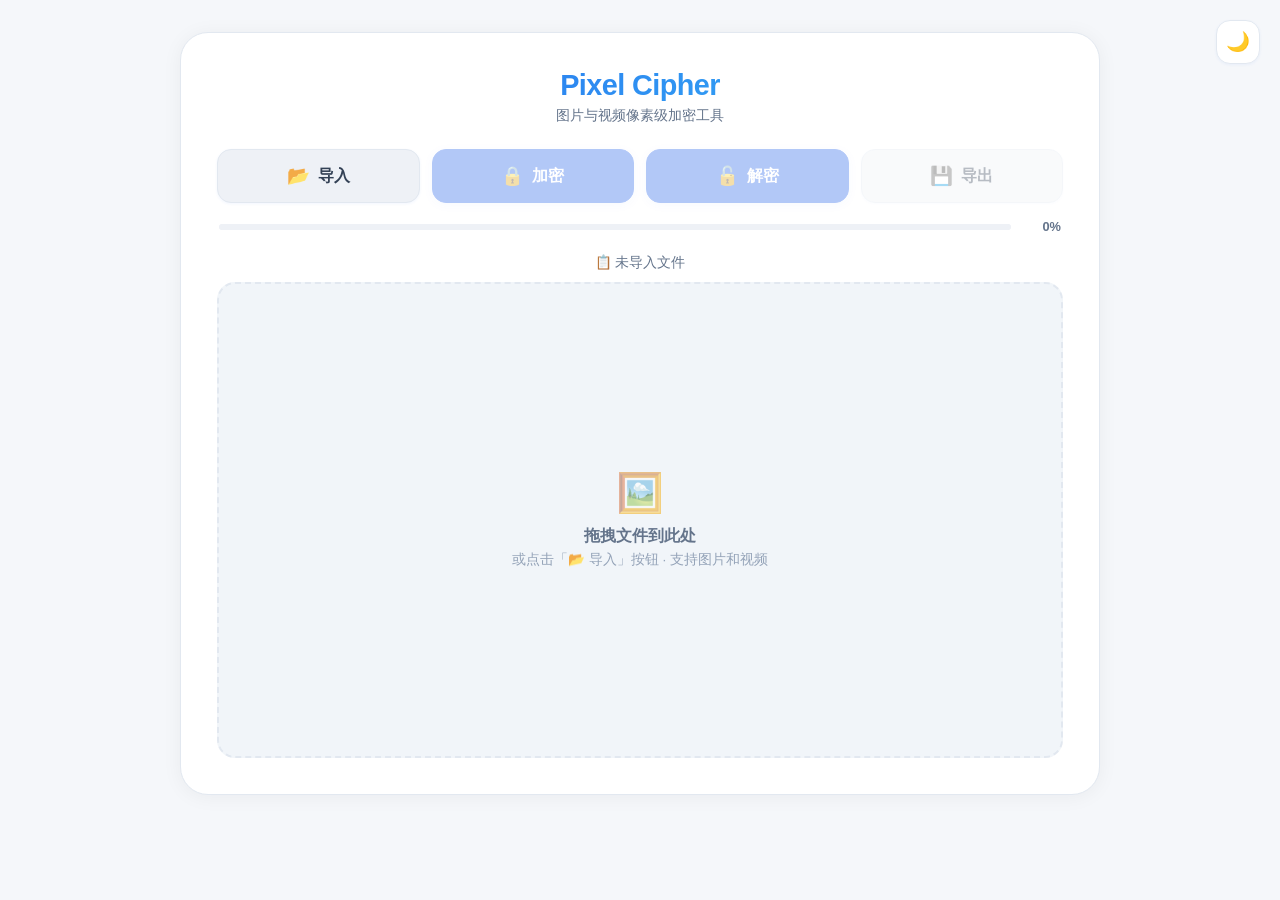
==== commit 1b187a9c: "fix:统一加密解密按钮文案" ====
--- a/tools/cipher/index.html
+++ b/tools/cipher/index.html
@@ -30,7 +30,7 @@
     </button>
     <button class="btn btn-accent" id="encryptBtn" disabled>
       <span class="btn-emoji">🔒</span>
-      <span class="btn-label">全部加密</span>
+      <span class="btn-label">加密</span>
     </button>
     <button class="btn btn-accent" id="decryptBtn" disabled>
       <span class="btn-emoji">🔓</span>
@@ -164,6 +164,11 @@
   </div>
 </div>
 
+<!-- 图片放大预览 -->
+<div id="lightbox" class="lightbox-overlay">
+  <img id="lightboxImg" class="lightbox-img" alt="">
+</div>
+
 <!-- 隐藏元素 -->
 <input type="file" id="fileInput" multiple accept="image/*,video/*" style="display:none;">
 <video id="hiddenVideo" preload="auto" playsinline style="display:none;"></video>
--- a/tools/cipher/style.css
+++ b/tools/cipher/style.css
@@ -412,6 +412,37 @@
 
 .modal-overlay.open { display: flex; }
 
+/* ========== 图片放大预览 ========== */
+.lightbox-overlay {
+  position: fixed;
+  inset: 0;
+  background: rgba(0, 0, 0, 0.88);
+  display: none;
+  align-items: center;
+  justify-content: center;
+  z-index: 2000;
+  cursor: zoom-out;
+  animation: fadeIn 0.15s ease;
+}
+.lightbox-overlay.open { display: flex; }
+
+.lightbox-img {
+  max-width: 95vw;
+  max-height: 95vh;
+  object-fit: contain;
+  border-radius: 4px;
+  box-shadow: 0 0 40px rgba(0, 0, 0, 0.5);
+  user-select: none;
+  -webkit-user-drag: none;
+}
+
+#previewImg.active { cursor: zoom-in; }
+
+@keyframes fadeIn {
+  from { opacity: 0; }
+  to   { opacity: 1; }
+}
+
 .param-window {
   background: var(--bg-card);
   border-radius: 22px;
